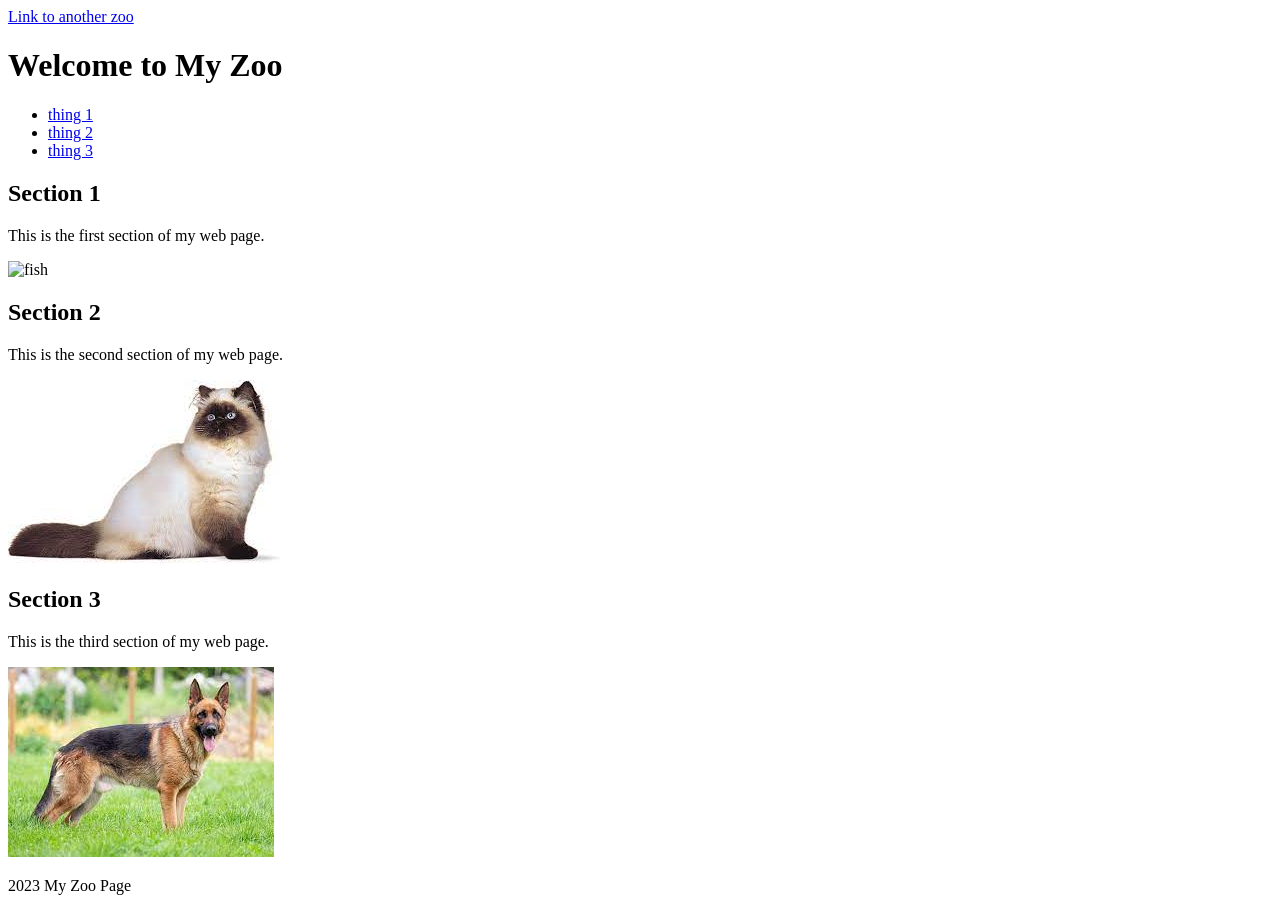
==== index.html @ 8d74caea "Rename assi.html to index.html" ====
<!DOCTYPE html>
<html lang="en">
<head>
    <meta charset="UTF-8">
    <meta name="viewport" content="width=device-width, initial-scale=1.0">
    <title>My Web Page</title>
    

<body>
    <a href="https://www.in3rzoo.com">Link to another zoo</a>
</body>
</html>
</head>
<body>

    <header>
        <h1>Welcome to My Zoo</h1>
    </header>

    <nav>
        <ul>
            <li><a href="#Fish">thing 1</a></li>
            <li><a href="#Cat">thing 2</a></li>
            <li><a href="#Dog">thing 3</a></li>
        </ul>
    </nav>

    <main>
        <section id="Fish">
            <h2>Section 1</h2>
            <p>This is the first section of my web page.</p>
            <img src="fish.jpg" alt="fish">
        </section>

        <section id="Cat">
            <h2>Section 2</h2>
            <p>This is the second section of my web page.</p>
            <img src="cat.jpg" alt="cat">
        </section>

        <section id="Dog">
            <h2>Section 3</h2>
            <p>This is the third section of my web page.</p>
            <img src="dog.jpg" alt="dog 3">
        </section>
    </main>

    <footer>
        <p> 2023 My Zoo Page</p>
    </footer>

</body>
</html>
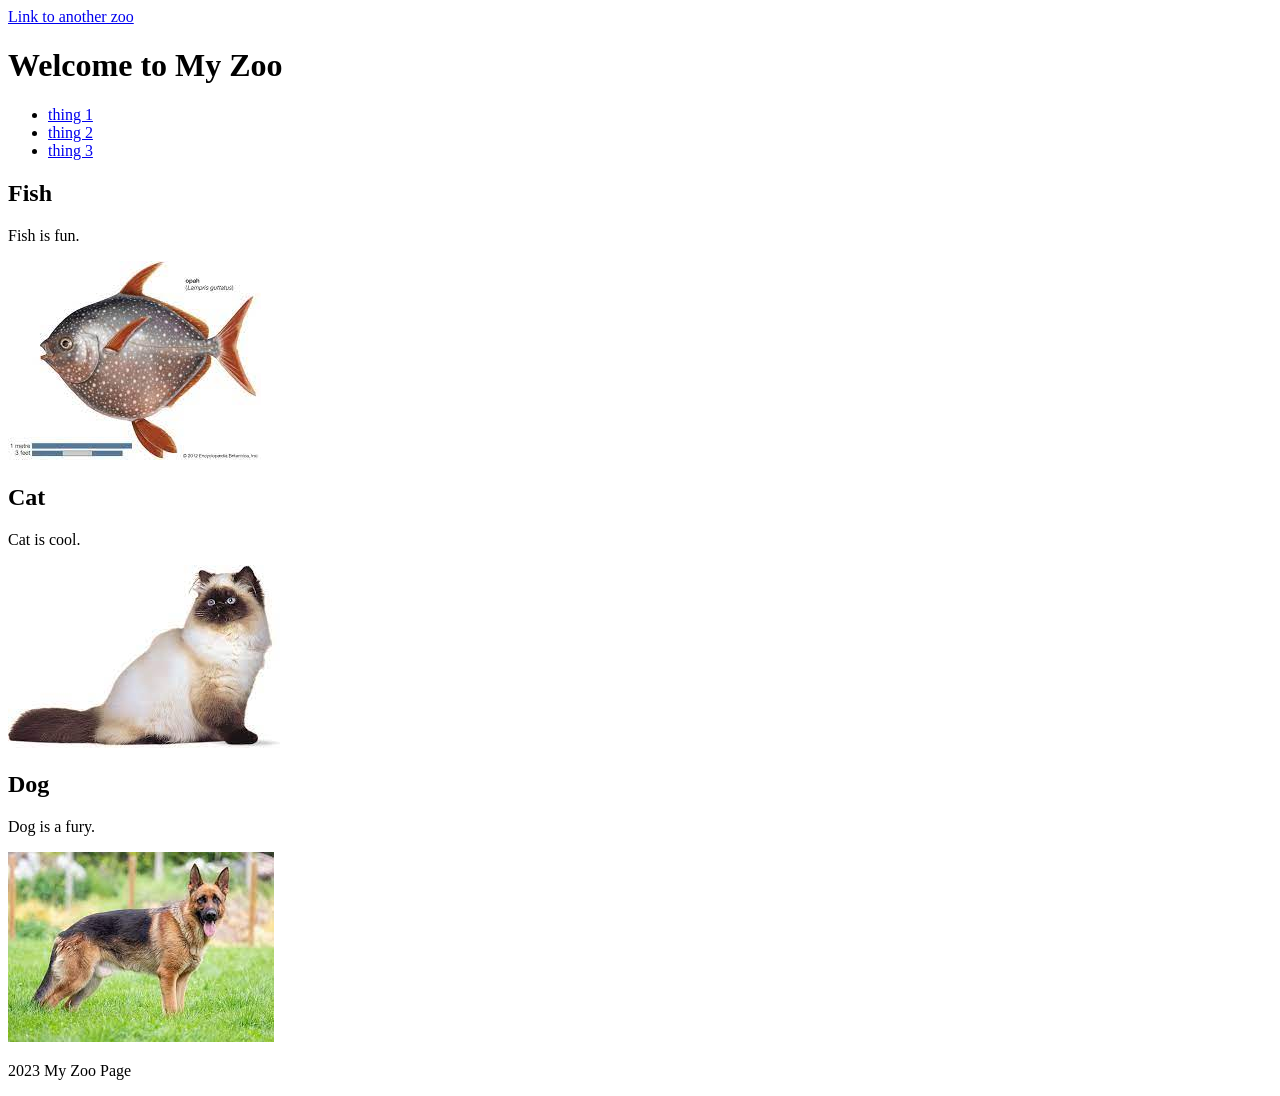
==== commit 445ae8c1: "Update index.html" ====
--- a/index.html
+++ b/index.html
@@ -27,20 +27,20 @@
 
     <main>
         <section id="Fish">
-            <h2>Section 1</h2>
-            <p>This is the first section of my web page.</p>
+            <h2>Fish</h2>
+            <p>Fish is fun.</p>
             <img src="fish.jpg" alt="fish">
         </section>
 
         <section id="Cat">
-            <h2>Section 2</h2>
-            <p>This is the second section of my web page.</p>
+            <h2>Cat</h2>
+            <p>Cat is cool.</p>
             <img src="cat.jpg" alt="cat">
         </section>
 
         <section id="Dog">
-            <h2>Section 3</h2>
-            <p>This is the third section of my web page.</p>
+            <h2>Dog</h2>
+            <p>Dog is a fury.</p>
             <img src="dog.jpg" alt="dog 3">
         </section>
     </main>
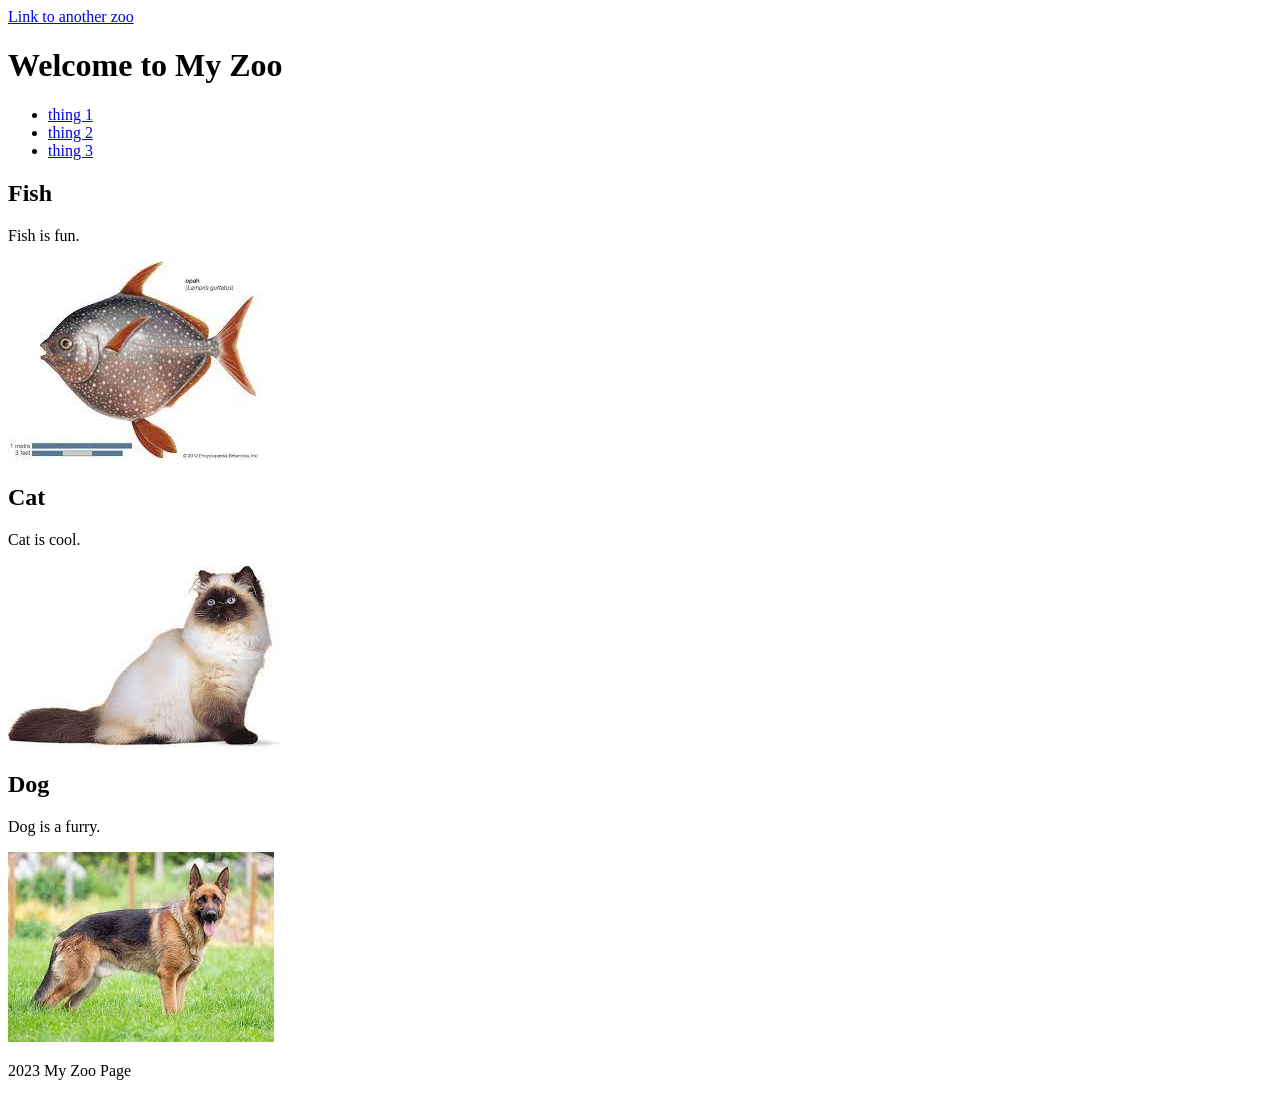
==== commit 609803d2: "Update index.html" ====
--- a/index.html
+++ b/index.html
@@ -40,7 +40,7 @@
 
         <section id="Dog">
             <h2>Dog</h2>
-            <p>Dog is a fury.</p>
+            <p>Dog is a furry.</p>
             <img src="dog.jpg" alt="dog 3">
         </section>
     </main>
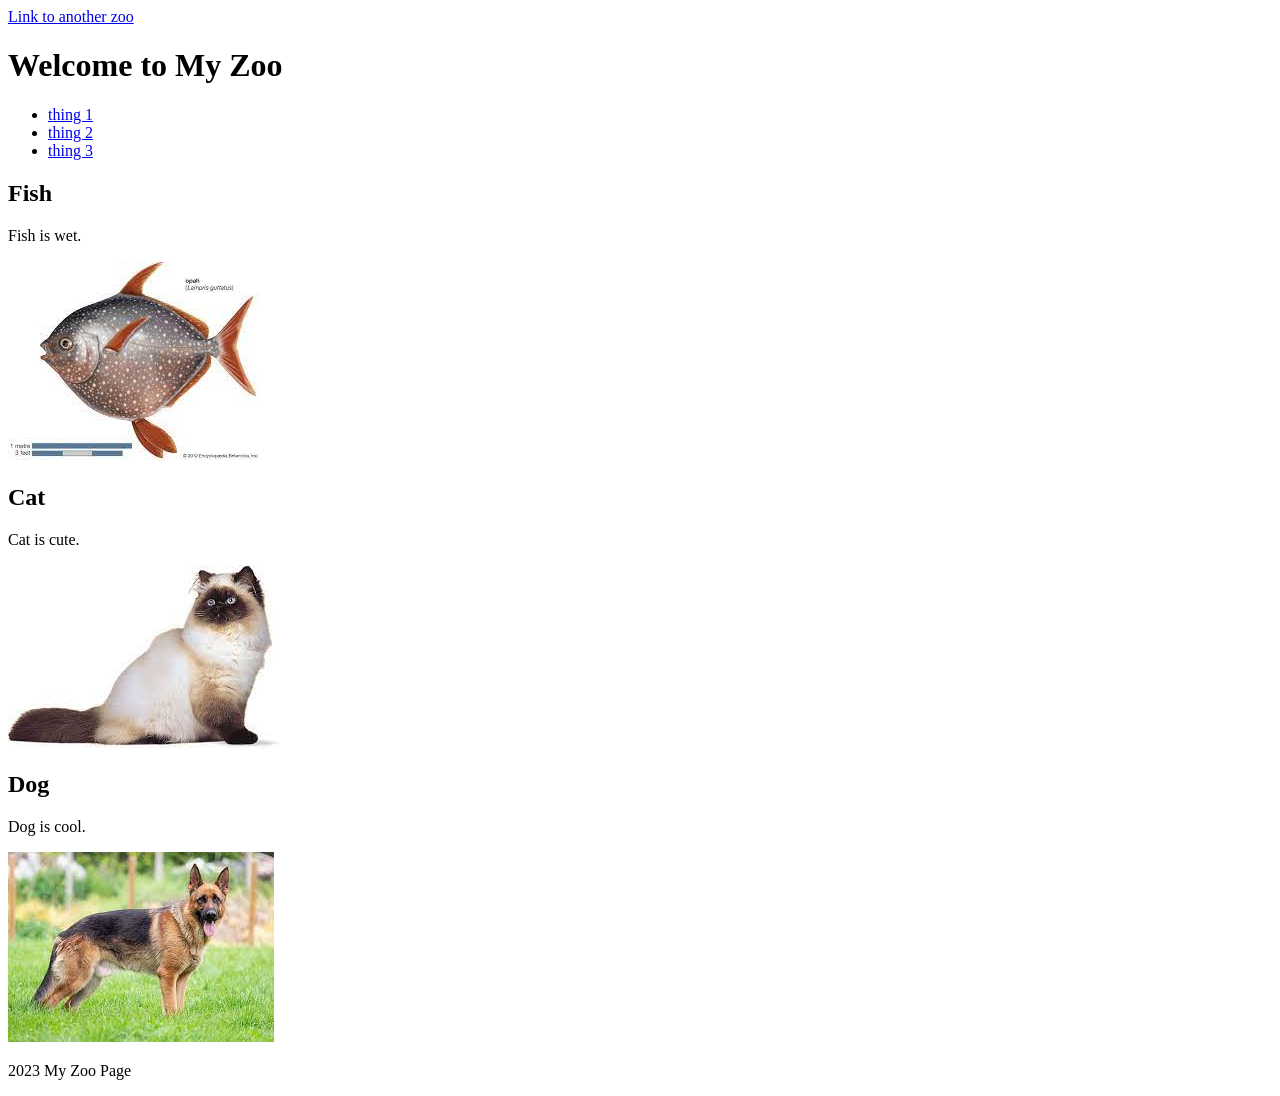
==== commit 4f4c1951: "Update index.html" ====
--- a/index.html
+++ b/index.html
@@ -4,10 +4,12 @@
     <meta charset="UTF-8">
     <meta name="viewport" content="width=device-width, initial-scale=1.0">
     <title>My Web Page</title>
-    
+  
+    <link rel="stylesheet" type="text/css" href="style.css">
+    <a href="something.css" type="css">Link to another zoo</a>
 
 <body>
-    <a href="https://www.in3rzoo.com">Link to another zoo</a>
+    
 </body>
 </html>
 </head>
@@ -28,19 +30,19 @@
     <main>
         <section id="Fish">
             <h2>Fish</h2>
-            <p>Fish is fun.</p>
+            <p>Fish is wet.</p>
             <img src="fish.jpg" alt="fish">
         </section>
 
         <section id="Cat">
             <h2>Cat</h2>
-            <p>Cat is cool.</p>
+            <p>Cat is cute.</p>
             <img src="cat.jpg" alt="cat">
         </section>
 
         <section id="Dog">
             <h2>Dog</h2>
-            <p>Dog is a furry.</p>
+            <p>Dog is cool.</p>
             <img src="dog.jpg" alt="dog 3">
         </section>
     </main>
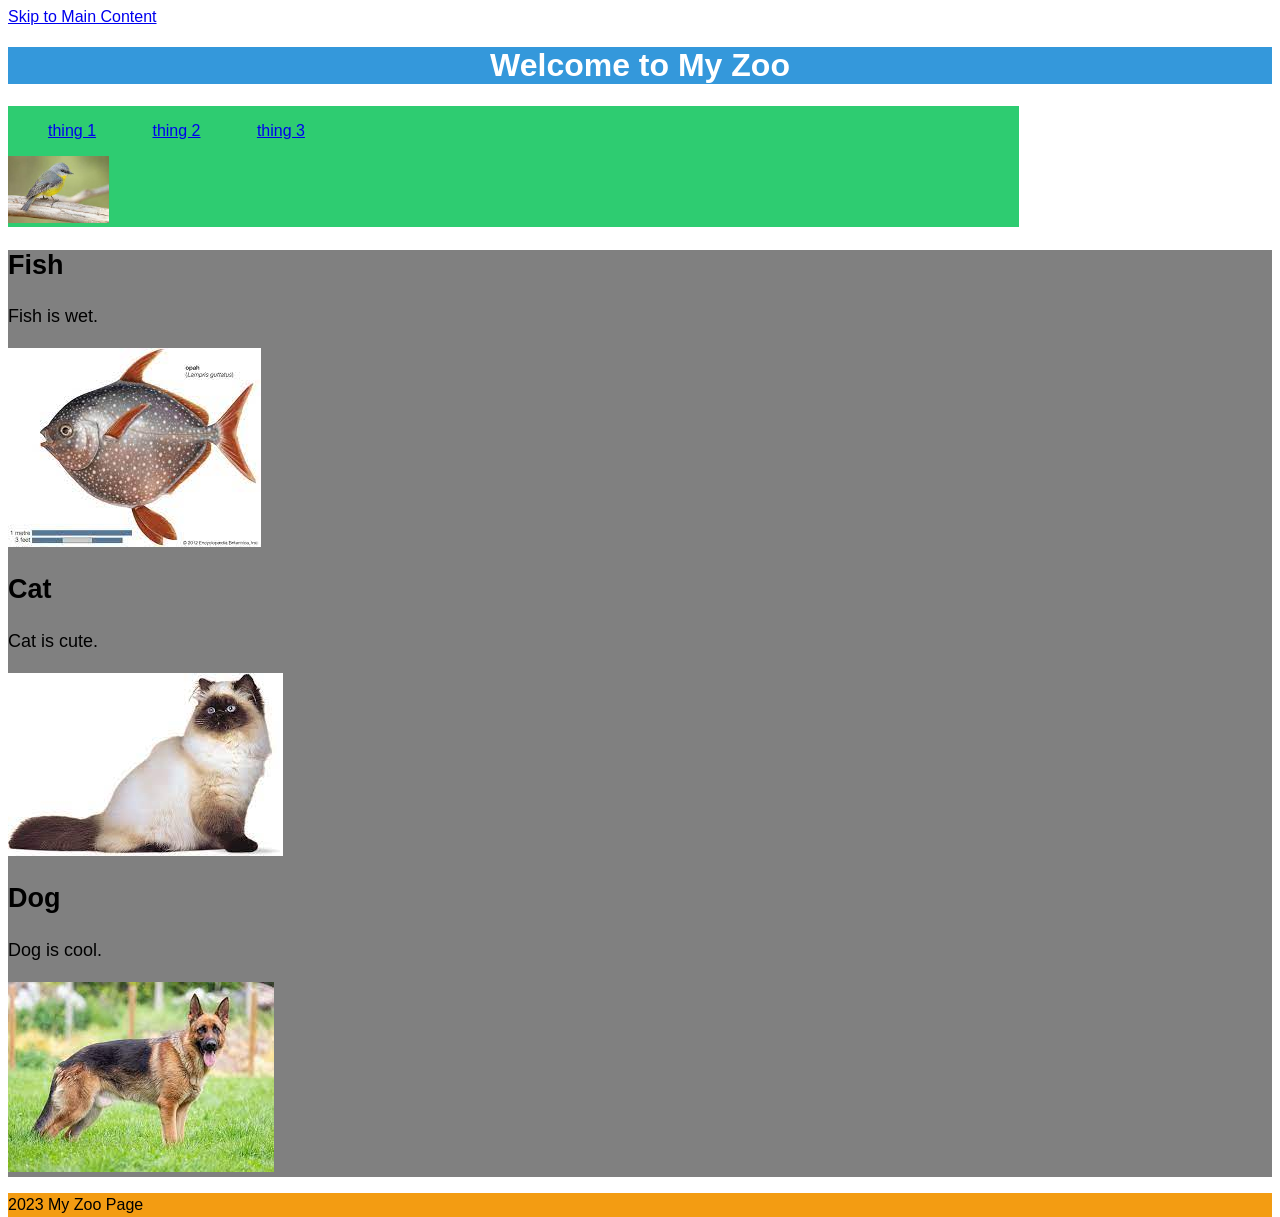
==== commit a2e42b10: "Update index.html" ====
--- a/index.html
+++ b/index.html
@@ -4,17 +4,54 @@
     <meta charset="UTF-8">
     <meta name="viewport" content="width=device-width, initial-scale=1.0">
     <title>My Web Page</title>
-  
     <link rel="stylesheet" type="text/css" href="style.css">
-    <a href="something.css" type="css">Link to another zoo</a>
+    <style>
+        /* Skip to Main Content link */
+        #main-content-link {
+            display: none;
+        }
 
-<body>
-    
-</body>
-</html>
+        /* Commented out existing styling for the li element */
+        /* li {
+            list-style: none;
+        } */
+
+        /* Styling for nav element */
+        nav {
+            display: inline-block;
+            width: 80%;
+        }
+
+        /* Descendant selector to style only the image in the nav */
+        nav img {
+            width: 10%;
+        }
+
+        /* Styling for grid class */
+        .grid {
+            display: grid;
+            grid-template-columns: 40% 40%;
+            justify-content: center;
+            align-items: center;
+            row-gap: 20px;
+        }
+
+        /* Descendant selector to style only the images in the grid class */
+        .grid img {
+            width: 100%;
+        }
+
+        /* Styling for flex class */
+        .flex {
+            display: flex;
+            flex-wrap: wrap;
+            justify-content: center;
+        }
+    </style>
+
+    <a href="#main-content" id="main-content-lin">Skip to Main Content</a>
 </head>
 <body>
-
     <header>
         <h1>Welcome to My Zoo</h1>
     </header>
@@ -25,9 +62,10 @@
             <li><a href="#Cat">thing 2</a></li>
             <li><a href="#Dog">thing 3</a></li>
         </ul>
+        <img src="bird.jpg" alt="Logo">
     </nav>
 
-    <main>
+    <main id="main-content">
         <section id="Fish">
             <h2>Fish</h2>
             <p>Fish is wet.</p>
@@ -50,6 +88,5 @@
     <footer>
         <p> 2023 My Zoo Page</p>
     </footer>
-
 </body>
 </html>
--- a/style.css
+++ b/style.css
@@ -0,0 +1,49 @@
+html {
+  height: 100%;
+  width: 100%;
+  
+}
+
+body {
+    font-family: 'Arial', sans-serif;
+    font-size: 16px;
+}
+
+
+header {
+    background-color: #3498db;
+}
+
+/* Style for the nav tag */
+nav {
+    background-color: #2ecc71; 
+}
+
+
+main {
+    background-color: gray; 
+    font-size: 18px; 
+}
+
+
+footer {
+    background-color: #f39c12;
+}
+
+
+li {
+    display: inline-block; 
+    width: 100px;
+}
+
+
+h1 {
+    text-align: center;
+    font-family: 'Helvetica', sans-serif;
+    color: #ffffff; 
+}
+
+
+p {
+    line-height: 1.5; 
+}
